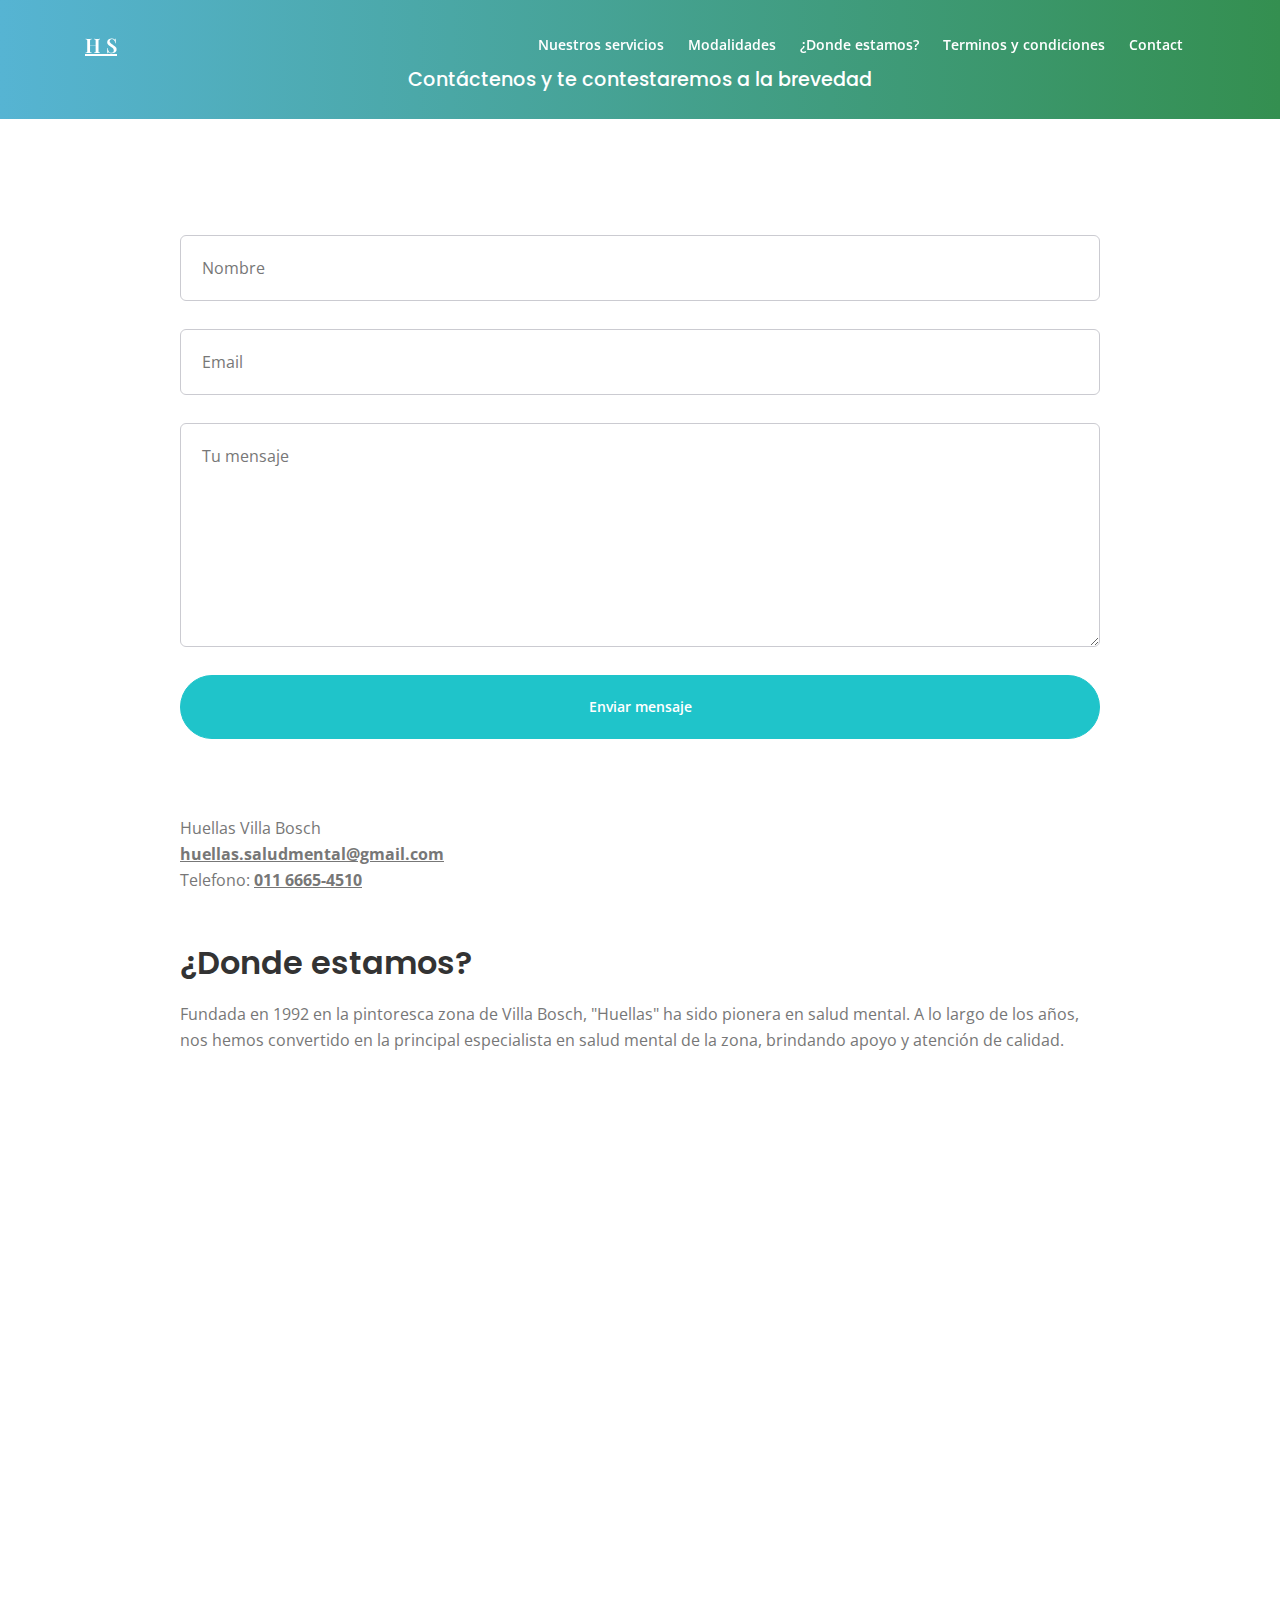
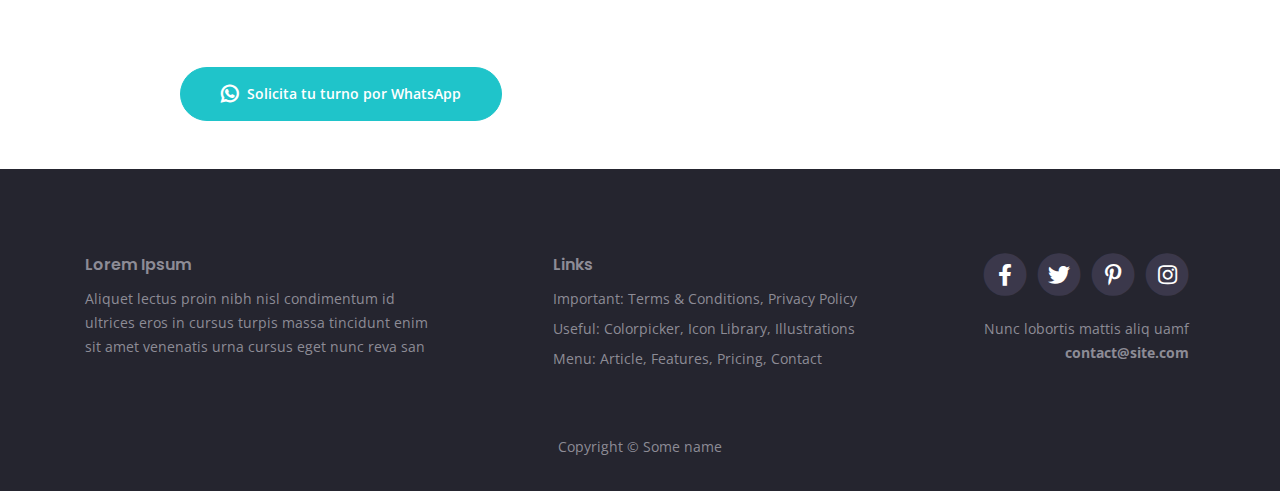
==== contact.html @ 6db8dfed "primer commit" ====
<!DOCTYPE html>
<html lang="en">
    <head>
        <meta charset="utf-8">
        <meta name="viewport" content="width=device-width, initial-scale=1, shrink-to-fit=no">
        
        <!-- SEO Meta Tags -->
        <meta name="description" content="Your description">
        <meta name="author" content="Your name">

        <!-- OG Meta Tags to improve the way the post looks when you share the page on Facebook, Twitter, LinkedIn -->
        <meta property="og:site_name" content="" /> <!-- website name -->
        <meta property="og:site" content="" /> <!-- website link -->
        <meta property="og:title" content=""/> <!-- title shown in the actual shared post -->
        <meta property="og:description" content="" /> <!-- description shown in the actual shared post -->
        <meta property="og:image" content="" /> <!-- image link, make sure it's jpg -->
        <meta property="og:url" content="" /> <!-- where do you want your post to link to -->
        <meta name="twitter:card" content="summary_large_image"> <!-- to have large image post format in Twitter -->

        <!-- Webpage Title -->
        <title>Contact Details</title>
        
        <!-- Styles -->
        <link href="https://fonts.googleapis.com/css2?family=Open+Sans:ital,wght@0,400;0,600;0,700;1,400&display=swap" rel="stylesheet">
        <link href="https://fonts.googleapis.com/css2?family=Poppins:wght@600&display=swap" rel="stylesheet">
        <link href="css/bootstrap.css" rel="stylesheet">
        <link href="css/fontawesome-all.css" rel="stylesheet">
        <link href="css/swiper.css" rel="stylesheet">
        <link href="css/magnific-popup.css" rel="stylesheet">
        <link href="css/styles.css" rel="stylesheet">
        
        <!-- Favicon  -->
        <link rel="icon" href="images/favicon.png">
    </head>
    <body data-spy="scroll" data-target=".fixed-top">
        
     <!-- Navigation -->
     <nav class="navbar navbar-expand-lg fixed-top navbar-dark">
        <div class="container">

            <!-- Text Logo - Use this if you don't have a graphic logo -->
            <!-- <a class="navbar-brand logo-text page-scroll" href="index.html">Name</a> -->

            <!-- Image Logo -->
            <a class="navbar-brand logo-image" href="index.html">
                H S
            </a>

            <button class="navbar-toggler p-0 border-0" type="button" data-toggle="offcanvas">
                <span class="navbar-toggler-icon"></span>
            </button>

            <div class="navbar-collapse offcanvas-collapse" id="navbarsExampleDefault">
                <ul class="navbar-nav ml-auto">
                    <li class="nav-item">
                        <a class="nav-link page-scroll" href="#servicios">Nuestros servicios<span
                                class="sr-only">(current)</span></a>
                    </li>
                    <li class="nav-item">
                        <a class="nav-link page-scroll" href="#modalidades">Modalidades </a>
                    </li>
                    <li class="nav-item">
                        <a class="nav-link page-scroll" href="#ubicación">¿Donde estamos? </a>
                    </li>
                    <li class="nav-item">
                        <a class="nav-link page-scroll" href="pricing.html">Terminos y condiciones</a>
                    </li>
            

                    <li class="nav-item">
                        <a class="nav-link page-scroll" href="contact.html">Contact</a>
                    </li>
                </ul>
            </div> <!-- end of navbar-collapse -->
        </div> <!-- end of container -->
    </nav> <!-- end of navbar -->
    <!-- end of navigation -->



    <!-- Header -->
    <header class="ex-header">
        <div class="container">
            <div class="row">
                <div class="col-xl-10 offset-xl-1 pt-5">
                    <h1 class="h1">Contáctenos y te contestaremos a la brevedad</h1>
                </div> <!-- end of col -->
            </div> <!-- end of row -->
        </div> <!-- end of container -->
    </header> <!-- end of ex-header -->
    <!-- end of header -->


        <!-- Form -->
        <div class="ex-form-1 pt-5 pb-5">
            <div class="container">
                <div class="row">
                    <div class="col-xl-10 offset-xl-1">
                        
                        <!-- Contact Form -->
                        <form class="mt-5" action="https://formspree.io/huellas.saludmental@gmail.com" method="POST">
                            <div class="form-group">
                                <input type="text" class="form-control-input" id="cname" name="name" required>
                                <label class="label-control" for="cname">Nombre</label>
                            </div>
                            <div class="form-group">
                                <input type="email" class="form-control-input" id="cemail" name="email" required>
                                <label class="label-control" for="cemail">Email</label>
                            </div>
                            <div class="form-group">
                                <textarea class="form-control-textarea" id="cmessage" name="message" required></textarea>
                                <label class="label-control" for="cmessage">Tu mensaje</label>
                            </div>
                            <div class="form-group">
                                <button type="submit" class="form-control-submit-button">Enviar mensaje</button>
                            </div>
                        </form>
                        
                        <!-- end of contact form -->

                    </div> <!-- end of col -->
                </div> <!-- end of row -->
            </div> <!-- end of container -->
        </div> <!-- end of ex-form-1 -->
        <!-- end of form -->


        <!-- Basic -->
        <div class="ex-basic-1 pb-5">
            <div class="container">
                <div class="row">
                    <div class="col-xl-10 offset-xl-1">
                        <p class="mb-5">Huellas Villa Bosch 
                            <br>
                             <a
                            href="mailto:huellas.saludmental@gmail.com" target="_blank"><strong>huellas.saludmental@gmail.com</strong></a>
                        <br>Telefono: <a
                        href="tel:+5491166654510" target="_blank"><strong>011 6665-4510</strong></a>
                        <h2 class="mb-3" id="Ubicación">¿Donde estamos?</h2>
                        <p class="mb-5">Fundada en 1992 en la pintoresca zona de Villa Bosch, "Huellas" ha sido pionera en salud mental. A lo largo de los años, nos hemos convertido en la principal especialista en salud mental de la zona, brindando apoyo y atención de calidad.</p>
                            
                        <div class="map-responsive">
                            <iframe src="https://www.google.com/maps/embed?pb=!1m14!1m8!1m3!1d26274.54693176998!2d-58.5923616!3d-34.5961102!3m2!1i1024!2i768!4f13.1!3m3!1m2!1s0x95bcb9c9b14cb7db%3A0x61fbd4588ed71051!2sFundaci%C3%B3n%20Huellas!5e0!3m2!1ses-419!2sar!4v1696544226416!5m2!1ses-419!2sar" width="600" height="450" style="border:0;" allowfullscreen="" loading="lazy" referrerpolicy="no-referrer-when-downgrade"></iframe>
                        </div>
                            
                        <a class="btn-solid-lg" href="https://wa.me/5491166654510" target="_blank"><i
                            class="fab fa-whatsapp"></i>Solicita tu turno por WhatsApp</a>
                    </div> <!-- end of col -->
                </div> <!-- end of row -->
            </div> <!-- end of container -->
        </div> <!-- end of ex-basic-1 -->
        <!-- end of basic -->


        <!-- Footer -->
        <div class="footer">
            <div class="container">
                <div class="row">
                    <div class="col-lg-12">
                        <div class="footer-col first">
                            <h6>Lorem Ipsum</h6>
                            <p class="p-small">Aliquet lectus proin nibh nisl condimentum id ultrices eros in cursus turpis massa tincidunt enim sit amet venenatis urna cursus eget nunc reva san</p>
                        </div> <!-- end of footer-col -->
                        <div class="footer-col second">
                            <h6>Links</h6>
                            <ul class="list-unstyled li-space-lg p-small">
                                <li>Important: <a href="terms.html">Terms & Conditions</a>, <a href="privacy.html">Privacy Policy</a></li>
                                <li>Useful: <a href="#">Colorpicker</a>, <a href="#">Icon Library</a>, <a href="#">Illustrations</a></li>
                                <li>Menu: <a href="article.html">Article</a>, <a href="features.html">Features</a>, <a href="pricing.html">Pricing</a>, <a href="contact.html">Contact</a></li>
                            </ul>
                        </div> <!-- end of footer-col -->
                        <div class="footer-col third">
                            <span class="fa-stack">
                                <a href="#your-link">
                                    <i class="fas fa-circle fa-stack-2x"></i>
                                    <i class="fab fa-facebook-f fa-stack-1x"></i>
                                </a>
                            </span>
                            <span class="fa-stack">
                                <a href="#your-link">
                                    <i class="fas fa-circle fa-stack-2x"></i>
                                    <i class="fab fa-twitter fa-stack-1x"></i>
                                </a>
                            </span>
                            <span class="fa-stack">
                                <a href="#your-link">
                                    <i class="fas fa-circle fa-stack-2x"></i>
                                    <i class="fab fa-pinterest-p fa-stack-1x"></i>
                                </a>
                            </span>
                            <span class="fa-stack">
                                <a href="#your-link">
                                    <i class="fas fa-circle fa-stack-2x"></i>
                                    <i class="fab fa-instagram fa-stack-1x"></i>
                                </a>
                            </span>
                            <p class="p-small">Nunc lobortis mattis aliq uamf <a href="mailto:contact@site.com"><strong>contact@site.com</strong></a></p>
                        </div> <!-- end of footer-col -->
                    </div> <!-- end of col -->
                </div> <!-- end of row -->
            </div> <!-- end of container -->
        </div> <!-- end of footer -->  
        <!-- end of footer -->


        <!-- Copyright -->
        <div class="copyright">
            <div class="container">
                <div class="row">
                    <div class="col-lg-12">
                        <p class="p-small">Copyright © Some name</p>
                    </div> <!-- end of col -->
                </div> <!-- enf of row -->
            </div> <!-- end of container -->
        </div> <!-- end of copyright --> 
        <!-- end of copyright -->
        
            
        <!-- Scripts -->
        <script src="js/jquery.min.js"></script> <!-- jQuery for Bootstrap's JavaScript plugins -->
        <script src="js/bootstrap.min.js"></script> <!-- Bootstrap framework -->
        <script src="js/jquery.easing.min.js"></script> <!-- jQuery Easing for smooth scrolling between anchors -->
        <script src="js/swiper.min.js"></script> <!-- Swiper for image and text sliders -->
        <script src="js/jquery.magnific-popup.js"></script> <!-- Magnific Popup for lightboxes -->
        <script src="js/morphext.min.js"></script> <!-- Morphtext rotating text in the header -->
        <script src="js/scripts.js"></script> <!-- Custom scripts -->
    </body>
</html>
---- css/styles.css ----
@import url('https://fonts.googleapis.com/css2?family=Playfair+Display&display=swap');

/*****************************************
Table Of Contents:

- General Styles
- Navigation
- Header
- Small Features
- Description
- Details 1
- Details 1 Lightbox
- Details 2
- Features
- Video
- Questions
- Testimonials
- Download
- Customers
- Footer
- Copyright
- Back To Top Button
- Extra Pages
- Media Queries
******************************************/

/*****************************************
Colors:
- Backgrounds - light gray #f7fafd
- Navbar, footer - black #25252f
- Buttons - turquoise #1fc4ca
- Icons - green 
- Headings text, buttons - black #333333
- Body text - light gray #777777
******************************************/


/**************************/
/*     General Styles     */
/**************************/
body,
html {
    width: 100%;
	height: 100%;
}
.servicios{
	display: flex;
	justify-content: center;
	margin-top: 30px;
}
body, p {
	color: #777777; 
	font: 400 1rem/1.625rem "Open Sans", sans-serif;
}

h1 {
	color: #333333;
	font: 600 2.5rem/3.25rem "Poppins", sans-serif;

}
.h1{
	display: flex;
	justify-content: center;
	font-size:larger;
}

h2 {
	color: #333333;
	font: 600 2rem/2.75rem "Poppins", sans-serif;
}

h3 {
	color: #333333;
	font: 600 1.75rem/2.375rem "Poppins", sans-serif;
}

h4 {
	color: #333333;
	font: 600 1.5rem/2.125rem "Poppins", sans-serif;
}

h5 {
	color: #333333;
	font: 600 1.25rem/1.75rem "Poppins", sans-serif;
}

h6 {
	color: #333333;
	font: 600 1rem/1.5rem "Poppins", sans-serif;
}

.p-large {
	font-size: 1.125rem;
	line-height: 1.75rem;
}

.p-small {
	font-size: 0.875rem;
	line-height: 1.5rem;
}

.testimonial-text {
	font-style: italic;
}

.testimonial-author {
	font: 600 1rem/1.5rem "Poppins", sans-serif;
}

.li-space-lg li {
	margin-bottom: 0.5rem;
}

a {
	color: #777777;
	text-decoration: underline;
}

a:hover {
	color: #777777;
	text-decoration: underline;
}

.no-line {
	text-decoration: none;
}

.no-line:hover {
	text-decoration: none;
}

.btn-solid-reg {
	display: inline-block;
	padding: 1.375rem 2.25rem 1.375rem 2.25rem;
	border: 1px solid #1fc4ca;
	border-radius: 2rem;
	background-color: #1fc4ca;
	color: #ffffff;
	font-weight: 600;
	font-size: 0.875rem;
	line-height: 0;
	text-decoration: none;
	transition: all 0.2s;
}

.btn-solid-reg:hover {
	border: 1px solid #1fc4ca;
	background-color: transparent;
	color: #1fc4ca;
	text-decoration: none;
}

.btn-solid-lg {
	display: inline-block;
	padding: 1.625rem 2.5rem 1.625rem 2.5rem;
	border: 1px solid #1fc4ca;
	border-radius: 2rem;
	background-color: #1fc4ca;
	color: #ffffff;
	font-weight: 600;
	font-size: 0.875rem;
	line-height: 0;
	text-decoration: none;
	transition: all 0.2s;
}

.btn-solid-lg:hover {
	border: 1px solid #1fc4ca;
	background-color: transparent;
	color: #1fc4ca;
	text-decoration: none;
}

.btn-solid-lg .fab {
	margin-right: 0.5rem;
	font-size: 1.25rem;
	line-height: 0;
	vertical-align: top;
}

.btn-solid-lg .fab.fa-google-play {
	font-size: 1rem;
}

.btn-outline-reg {
	display: inline-block;
	padding: 1.375rem 2.25rem 1.375rem 2.25rem;
	border: 1px solid #333333;
	border-radius: 2rem;
	background-color: transparent;
	color: #333333;
	font-weight: 600;
	font-size: 0.875rem;
	line-height: 0;
	text-decoration: none;
	transition: all 0.2s;
}

.btn-outline-reg:hover {
	border: 1px solid #333333;
	background-color: #333333;
	color: #ffffff;
	text-decoration: none;
}

.btn-outline-lg {
	display: inline-block;
	padding: 1.625rem 2.5rem 1.625rem 2.5rem;
	border: 1px solid #333333;
	border-radius: 2rem;
	background-color: transparent;
	color: #333333;
	font-weight: 600;
	font-size: 0.875rem;
	line-height: 0;
	text-decoration: none;
	transition: all 0.2s;
}

.btn-outline-lg:hover {
	border: 1px solid #333333;
	background-color: #333333;
	color: #ffffff;
	text-decoration: none;
}

.btn-outline-sm {
	display: inline-block;
	padding: 1rem 1.5rem 1rem 1.5rem;
	border: 1px solid #333333;
	border-radius: 2rem;
	background-color: transparent;
	color: #333333;
	font-weight: 600;
	font-size: 0.875rem;
	line-height: 0;
	text-decoration: none;
	transition: all 0.2s;
}

.btn-outline-sm:hover {
	border: 1px solid #333333;
	background-color: #333333;
	color: #ffffff;
	text-decoration: none;
}

.form-group {
	position: relative;
	margin-bottom: 1.25rem;
}

.label-control {
	position: absolute;
	top: 0.87rem;
	left: 1.375rem;
	color: #777777;
	opacity: 1;
	font-size: 0.875rem;
	line-height: 1.375rem;
	cursor: text;
	transition: all 0.2s ease;
}

.form-control-input:focus + .label-control,
.form-control-input.notEmpty + .label-control,
.form-control-textarea:focus + .label-control,
.form-control-textarea.notEmpty + .label-control {
	top: 0.125rem;
	opacity: 1;
	font-size: 0.75rem;
	font-weight: 700;
}

.form-control-input,
.form-control-select {
	display: block; /* needed for proper display of the label in Firefox, IE, Edge */
	width: 100%;
	padding-top: 1.125rem;
	padding-bottom: 0.125rem;
	padding-left: 1.3125rem;
	border: 1px solid #cbcbd1;
	border-radius: 2rem;
	background-color: #ffffff;
	color: #777777;
	font-size: 0.875rem;
	line-height: 1.875rem;
	transition: all 0.2s;
	-webkit-appearance: none; /* removes inner shadow on form inputs on ios safari */
}

.form-control-select {
	padding-top: 0.5rem;
	padding-bottom: 0.5rem;
	height: 3rem;
}

select {
    /* you should keep these first rules in place to maintain cross-browser behavior */
    -webkit-appearance: none;
	-moz-appearance: none;
	-ms-appearance: none;
    -o-appearance: none;
    appearance: none;
    background-image: url('../images/down-arrow.png');
    background-position: 96% 50%;
    background-repeat: no-repeat;
    outline: none;
}

.form-control-textarea {
	display: block; /* used to eliminate a bottom gap difference between Chrome and IE/FF */
	width: 100%;
	height: 14rem; /* used instead of html rows to normalize height between Chrome and IE/FF */
	padding-top: 1.5rem;
	padding-left: 1.3125rem;
	border: 1px solid #cbcbd1;
	border-radius: 0.375rem;
	background-color: #ffffff;
	color: #777777;
	font-size: 0.875rem;
	line-height: 1.5rem;
	transition: all 0.2s;
}

.form-control-input:focus,
.form-control-select:focus,
.form-control-textarea:focus {
	border: 1px solid #a1a1a1;
	outline: none; /* Removes blue border on focus */
}

.form-control-input:hover,
.form-control-select:hover,
.form-control-textarea:hover {
	border: 1px solid #a1a1a1;
}

input[type='checkbox'] {
	vertical-align: -10%;
	margin-right: 0.5rem;
}

.form-control-submit-button {
	display: inline-block;
	width: 100%;
	height: 3.125rem;
	border: 1px solid #1fc4ca;
	border-radius: 2rem;
	background-color: #1fc4ca;
	color: #ffffff;
	font-weight: 600;
	font-size: 0.875rem;
	line-height: 0;
	cursor: pointer;
	transition: all 0.2s;
}

.form-control-submit-button:hover {
	border: 1px solid #1fc4ca;
	background-color: transparent;
	color: #1fc4ca;
}

/* Fade-move Animation For Details Lightbox - Magnific Popup */
/* at start */
.my-mfp-slide-bottom .zoom-anim-dialog {
	opacity: 0;
	transition: all 0.2s ease-out;
	-webkit-transform: translateY(-1.25rem) perspective(37.5rem) rotateX(10deg);
	-ms-transform: translateY(-1.25rem) perspective(37.5rem) rotateX(10deg);
	transform: translateY(-1.25rem) perspective(37.5rem) rotateX(10deg);
}

/* animate in */
.my-mfp-slide-bottom.mfp-ready .zoom-anim-dialog {
	opacity: 1;
	-webkit-transform: translateY(0) perspective(37.5rem) rotateX(0); 
	-ms-transform: translateY(0) perspective(37.5rem) rotateX(0); 
	transform: translateY(0) perspective(37.5rem) rotateX(0); 
}

/* animate out */
.my-mfp-slide-bottom.mfp-removing .zoom-anim-dialog {
	opacity: 0;
	-webkit-transform: translateY(-0.625rem) perspective(37.5rem) rotateX(10deg); 
	-ms-transform: translateY(-0.625rem) perspective(37.5rem) rotateX(10deg); 
	transform: translateY(-0.625rem) perspective(37.5rem) rotateX(10deg); 
}

/* dark overlay, start state */
.my-mfp-slide-bottom.mfp-bg {
	opacity: 0;
	transition: opacity 0.2s ease-out;
}

/* animate in */
.my-mfp-slide-bottom.mfp-ready.mfp-bg {
	opacity: 0.8;
}
/* animate out */
.my-mfp-slide-bottom.mfp-removing.mfp-bg {
	opacity: 0;
}
/* end of fade-move animation for details lightbox - magnific popup */

/* Fade Animation For Image Lightbox And Morphtext - Magnific Popup */
@-webkit-keyframes fadeIn {
	from {
		opacity: 0;
	}
	to {
		opacity: 1;
	}
}

@keyframes fadeIn {
	from {
		opacity: 0;
	}
	to {
		opacity: 1;
	}
}

.fadeIn {
	-webkit-animation: fadeIn 0.6s;
	animation: fadeIn 0.6s;
}

@-webkit-keyframes fadeOut {
	from {
		opacity: 1;
	}
	to {
		opacity: 0;
	}
}

@keyframes fadeOut {
	from {
		opacity: 1;
	}
	to {
		opacity: 0;
	}
}

.fadeOut {
	-webkit-animation: fadeOut 0.8s;
	animation: fadeOut 0.8s;
}
/* end of fade animation for image lightbox and morphtext - magnific popup */


/**********************/
/*     Navigation     */
/**********************/
.navbar {
	background-color: #25252f;
	font-weight: 600;
	font-size: 0.875rem;
	line-height: 0.875rem;
	box-shadow: 0 0.0625rem 0.375rem 0 rgba(0, 0, 0, 0.025);
}

.navbar .logo-image {
	font-family: 'Playfair Display', serif;
}

.navbar .logo-text {
	color: #ffffff;
	font-weight: 700;
	font-size: 2rem;
	line-height: 1rem;
	text-decoration: none;
}

.offcanvas-collapse {
	position: fixed;
	top: 3.25rem; /* adjusts the height between the top of the page and the offcanvas menu */
	bottom: 0;
	left: 100%;
	width: 100%;
	padding-right: 1rem;
	padding-left: 1rem;
	overflow-y: auto;
	visibility: hidden;
	background-color: #25252f;
	transition: visibility .3s ease-in-out, -webkit-transform .3s ease-in-out;
	transition: transform .3s ease-in-out, visibility .3s ease-in-out;
	transition: transform .3s ease-in-out, visibility .3s ease-in-out, -webkit-transform .3s ease-in-out;
}

.offcanvas-collapse.open {
	visibility: visible;
	-webkit-transform: translateX(-100%);
	transform: translateX(-100%);
}

.navbar .navbar-nav {
	margin-top: 0.75rem;
	margin-bottom: 0.5rem;
}

.navbar.navbar-dark .nav-item .nav-link {
	padding-top: 0.625rem;
	padding-bottom: 0.625rem;
	color: #ffffff;
	text-decoration: none;
	transition: all 0.2s ease;
}

.navbar .nav-item.dropdown.show .nav-link,
.navbar .nav-item .nav-link:hover,
.navbar .nav-item .nav-link.active {
	color: #6cfaff;
}

/* Dropdown Menu */
.navbar .dropdown .dropdown-menu {
	animation: fadeDropdown 0.2s; /* required for the fade animation */
}

@keyframes fadeDropdown {
    0% {
        opacity: 0;
    }

    100% {
        opacity: 1;
	}
}

.navbar .dropdown-menu {
	margin-top: 0.5rem;
	margin-bottom: 0.5rem;
	border: none;
	background-color: #25252f;
}

.navbar .dropdown-item {
	padding-top: 0.5rem;
	padding-bottom: 0.5rem;
	color: #ffffff;
	font-weight: 600;
	font-size: 0.875rem;
	line-height: 0.875rem;
	text-decoration: none;
}

.navbar .dropdown-item:hover {
	background-color: #25252f;
	color: #6cfaff;
}

.navbar .dropdown-divider {
	width: 100%;
	height: 1px;
	margin: 0.5rem auto 0.5rem auto;
	border: none;
	background-color: #646060;
}
/* end of dropdown menu */

.navbar .nav-item .btn-outline-sm {
	margin-top: 0.125rem;
	margin-bottom: 1.375rem;
	border: 1px solid #ffffff;
	color: #ffffff;
}

.navbar .nav-item .btn-outline-sm:hover {
	border: 1px solid #1fc4ca;
	background-color: #1fc4ca;
	color: #ffffff;
}

.navbar .navbar-toggler {
	padding: 0;
	border: none;
	font-size: 1.25rem;
}

/* modalidadesSSSSSSS */
card1{
	width: 2%;
}

/* Estilo para el contenedor principal de los elementos de llamada a la acción */
.elementor-cta {
    background-color: #f0f0f0; /* Cambia el color de fondo a tu preferencia */
    padding: 20px; /* Espaciado interno */
    text-align: center; /* Alineación de contenido al centro */
    border-radius: 15px; /* Bordes redondeados */
}

/* Estilo para el icono */
.elementor-cta .elementor-icon {
    font-size: 24px; /* Tamaño del icono */
    margin-bottom: 10px; /* Espaciado inferior del icono */
}

/* Estilo para el título */
.elementor-cta .elementor-cta__title {
    font-size: 20px; /* Tamaño del título */
    font-weight: bold; /* Fuente en negrita */
}

/* Estilo para la descripción */
.elementor-cta .elementor-cta__description {
    font-size: 14px; /* Tamaño de la descripción */
    margin-bottom: 10px; /* Espaciado inferior de la descripción */
}

/* Estilo para el botón */
.elementor-cta .elementor-cta__button {
    background-color: #007bff; /* Color de fondo del botón */
    color: #fff; /* Color del texto del botón */
    padding: 10px 20px; /* Espaciado interno del botón */
    border-radius: 5px; /* Bordes redondeados del botón */
    text-decoration: none; /* Sin subrayado en el botón */
    display: inline-block;
    transition: background-color 0.3s ease-in-out; /* Efecto de transición suave */
}

/* Estilo para el botón al pasar el cursor sobre él */
.elementor-cta .elementor-cta__button:hover {
    background-color: #0056b3; /* Cambia el color de fondo al pasar el cursor */
}



/*****************/
/*    Header     */
/*****************/
.header {
	padding-top: 7rem;
	padding-bottom: 3.5rem;
	background: #348F50;  /* fallback for old browsers */
	background: -webkit-linear-gradient(to right, #56B4D3, #348F50);  /* Chrome 10-25, Safari 5.1-6 */
	background: linear-gradient(to right, #56B4D3, #348F50); /* W3C, IE 10+/ Edge, Firefox 16+, Chrome 26+, Opera 12+, Safari 7+ */
		
}

.header .text-container {
	margin-bottom: 2.5rem;
	text-align: center;
}

.header h1 {
	margin-bottom: 1rem;
	color: #ffffff;
	font-family: ;
}

.header #js-rotating {
	color: #6cfaff;
}

.header .p-large {
	margin-bottom: 2.25rem;
	color: #ffffff;
}

.header .btn-solid-lg {
	margin-right: 0.375rem;
	margin-bottom: 1.125rem;
	margin-left: 0.375rem;
	border: 1px solid #ffffff;
	background: #ffffff;
	color: #139ea3;
}

.header .btn-solid-lg:hover {
	border: 1px solid #ffffff;
	background: transparent;
	color: #ffffff;
}

.header .image-container {
	text-align: center;
}


/**************************/
/*     Small Features     */
/**************************/
.cards-1 {
	padding-top: 8rem;
	padding-bottom: 2.75rem;
	text-align: center;
}

.cards-1 .h2-heading {
	margin-bottom: 3.75rem;
}

.cards-1 .card {
	margin-bottom: 4rem;
	border: 0;
	background-color: transparent;
}

.cards-1 .card-image {
	width: 5.5rem;
	height: 5.5rem;
	margin-right: auto;
	margin-bottom: 1.5rem;
	margin-left: auto;
	border-radius: 50%;
	background: linear-gradient(to bottom right, rgba(32, 185, 94, 1), rgba(31, 196, 202, 1));
}

.cards-1 .card-image .fas {
	color: #ffffff;
	font-size: 2rem;
	line-height: 5.5rem;
}

.cards-1 .card-body {
	padding: 0;
}

.cards-1 .card-title {
	margin-bottom: 0.5rem;
}


/**********************/
/*    Description     */
/**********************/
.basic-1 {
	
	padding-top: 1.5rem;
	background-color: #cb9392;
}

.basic-1 .text-container {
	margin-bottom: 7rem;
	margin-top: 4.45rem;
}

.basic-1 .text-container p {
	color: #ffffff;
	font-size: 1.5rem;
	line-height: 2.125rem;
}

.basic-1 .image-container {
	margin-right: -0.9375rem;
	margin-left: -0.9375rem;
}


/*********************/
/*     Details 1     */
/*********************/
.basic-2 {
	padding-top: 8.125rem;
	padding-bottom: 3.75rem;
}

.basic-2 .image-container {
	margin-bottom: 3.5rem;
}

.basic-2 h2 {
	margin-bottom: 1.75rem;
}

.basic-2 .list-unstyled {
	margin-bottom: 2rem;
}

.basic-2 .list-unstyled .fas {
	font-size: 0.375rem;
	line-height: 1.625rem;
}

.basic-2 .list-unstyled .media-body {
	margin-left: 0.5rem;
}


/******************************/
/*     Details 1 Lightbox     */
/******************************/
.lightbox-basic {
	position: relative;
	max-width: 71.875rem;
	margin: 2.5rem auto;
	padding: 3rem 1rem;
	background-color: #fff;
	text-align: left;
}

.lightbox-basic .image-container {
	margin-bottom: 3rem;
	text-align: center;
}

.lightbox-basic .image-container img {
	border-radius: 0.5rem;
}

.lightbox-basic h3 {
	margin-bottom: 0.5rem;
}

.lightbox-basic hr {
	width: 2.75rem;
	margin-top: 0.125rem;
	margin-bottom: 1rem;
	margin-left: 0;
	border-top: 0.125rem solid #e0e0e0;
}

.lightbox-basic h4 {
	margin-top: 1.75rem;
	margin-bottom: 0.625rem;
}

.lightbox-basic .list-unstyled {
	margin-bottom: 1.5rem;
}

.lightbox-basic .list-unstyled .fas {
	font-size: 0.875rem;
	line-height: 1.75rem;
}

.lightbox-basic .list-unstyled .media-body {
	margin-left: 0.625rem;
}

.lightbox-basic .list-unstyled {
	margin-bottom: 1.5rem;
}

/* Action Button */
.lightbox-basic .btn-solid-reg.mfp-close {
	position: relative;
	width: auto;
	height: auto;
	color: #ffffff;
	opacity: 1;
}

.lightbox-basic .btn-solid-reg.mfp-close:hover {
	color: #1fc4ca;
}
/* end of action Button */

/* Back Button */
.lightbox-basic .btn-outline-reg.mfp-close.as-button {
	position: relative;
	display: inline-block;
	width: auto;
	height: auto;
	margin-left: 0.375rem;
	padding: 1.375rem 2.25rem 1.375rem 2.25rem;
	border: 1px solid #333333;
	background-color: transparent;
	color: #333333;
	opacity: 1;
}

.lightbox-basic .btn-outline-reg.mfp-close.as-button:hover {
	background-color: #333333;
	color: #ffffff;
}
/* end of back button */

/* Close X Button */
.lightbox-basic button.mfp-close.x-button {
	position: absolute;
	top: -0.125rem;
	right: -0.125rem;
	width: 2.75rem;
	height: 2.75rem;
	color: #555;
}
/* end of close x button */


/*********************/
/*     Details 2     */
/*********************/
.basic-3 {
	padding-top: 3.75rem;
	padding-bottom: 8.125rem;
}

.basic-3 .text-container {
	margin-bottom: 3.5rem;
}

.basic-3 h2 {
	margin-bottom: 1.625rem;
}

.basic-3 p {
	margin-bottom: 1.5rem;
}

.basic-3 .list-unstyled {
	margin-bottom: 1.75rem;
}

.basic-3 .list-unstyled .fas {
	font-size: 0.375rem;
	line-height: 1.625rem;
}

.basic-3 .list-unstyled .media-body {
	margin-left: 0.5rem;
}

.basic-3 .btn-solid-reg {
	margin-right: 0.5rem;
}


/********************/
/*     Features     */
/********************/
.tabs {
	padding-top: 7.5rem;
	padding-bottom: 8.125rem;
	background-color: #d4ce91;
}

.tabs h2 {
	text-align: center;
	margin-bottom: 3.125rem;
}

.tabs .nav-tabs {
	margin-right: auto;
	margin-bottom: 1.5rem;
	margin-left: auto;
	justify-content: center;
	border-bottom: none;
}

.tabs .nav-link {
	margin-bottom: 1rem;
	padding: 0.5rem 1rem 0.25rem 1rem;
	border: none;
	border-bottom: 0.125rem solid transparent;
	border-radius: 0;
	font: 700 1rem/1.75rem "Montserrat", sans-serif;
	text-decoration: none;
	transition: all 0.2s ease;
}

.tabs .nav-link.active,
.tabs .nav-link:hover {
	border-bottom: 0.125rem solid #333333;
	background-color: transparent;
	color: #333333;
}

.tabs .nav-link .fas {
	margin-right: 0.375rem;
	font-size: 1rem;
}

.tabs .tab-content {
	width: 100%; /* for proper display in IE11 */
}

.tabs .image-container {
	margin-bottom: 3rem;
}

.tabs h3 {
	margin-bottom: 1.125rem;
}

.tabs p,
.tabs .list-unstyled {
	color: #333333;
}

.tabs .list-unstyled {
	margin-bottom: 1.75rem;
}

.tabs .list-unstyled .fas {
	font-size: 0.375rem;
	line-height: 1.625rem;
}

.tabs .list-unstyled .media-body {
	margin-left: 0.5rem;
}

.tabs .btn-solid-reg {
	border: 1px solid #333333;
	background-color: #333333;
}

.tabs .btn-solid-reg:hover {
	background-color: transparent;
	color: #333333;
}


/*****************/
/*     Video     */
/*****************/
.basic-4 {
	padding-top: 7.5rem;
	padding-bottom: 3.5rem;
}

.basic-4 h2 {
	text-align: center;
}

.basic-4 .p-heading {
	margin-bottom: 4rem;
	text-align: center;
}

.basic-4 .video-wrapper {
	position: relative;
}

/* Video Play Button */
.basic-4 .video-play-button {
	position: absolute;
	z-index: 10;
	top: 50%;
	left: 50%;
	display: block;
	box-sizing: content-box;
	width: 2rem;
	height: 2.75rem;
	padding: 1.125rem 1.25rem 1.125rem 1.75rem;
	border-radius: 50%;
	-webkit-transform: translateX(-50%) translateY(-50%);
	-ms-transform: translateX(-50%) translateY(-50%);
	transform: translateX(-50%) translateY(-50%);
}
  
.basic-4 .video-play-button:before {
	content: "";
	position: absolute;
	z-index: 0;
	top: 50%;
	left: 50%;
	display: block;
	width: 4.75rem;
	height: 4.75rem;
	border-radius: 50%;
	background: #1fc4ca;
	animation: pulse-border 1500ms ease-out infinite;
	-webkit-transform: translateX(-50%) translateY(-50%);
	-ms-transform: translateX(-50%) translateY(-50%);
	transform: translateX(-50%) translateY(-50%);
}
  
.basic-4 .video-play-button:after {
	content: "";
	position: absolute;
	z-index: 1;
	top: 50%;
	left: 50%;
	display: block;
	width: 4.375rem;
	height: 4.375rem;
	border-radius: 50%;
	background: #1fc4ca;
	transition: all 200ms;
	-webkit-transform: translateX(-50%) translateY(-50%);
	-ms-transform: translateX(-50%) translateY(-50%);
	transform: translateX(-50%) translateY(-50%);
}
  
.basic-4 .video-play-button span {
	position: relative;
	display: block;
	z-index: 3;
	top: 0.375rem;
	left: 0.25rem;
	width: 0;
	height: 0;
	border-left: 1.625rem solid #fff;
	border-top: 1rem solid transparent;
	border-bottom: 1rem solid transparent;
}
  
@keyframes pulse-border {
	0% {
		transform: translateX(-50%) translateY(-50%) translateZ(0) scale(1);
		opacity: 1;
	}
	100% {
		transform: translateX(-50%) translateY(-50%) translateZ(0) scale(1.5);
		opacity: 0;
	}
}
/* end of video play button */


/*********************/
/*     Questions     */
/*********************/
.basic-5 {
	padding-top: 3.5rem;
	padding-bottom: 7rem;
}

.basic-5 .h2-small-viewport {
	margin-bottom: 2rem;
}

.basic-5 .h2-large-viewport {
	display: none;
}


/************************/
/*     Testimonials     */
/************************/
.slider-1 {
	padding-top: 8.25rem;
	padding-bottom: 8.25rem;
	background-color: #20b3b8;
}

.slider-1 .slider-container {
	position: relative;
}

.slider-1 .swiper-container {
	position: static;
	width: 86%;
	text-align: center;
}

.slider-1 .swiper-button-prev:focus,
.slider-1 .swiper-button-next:focus {
	/* even if you can't see it chrome you can see it on mobile device */
	outline: none;
}

.slider-1 .swiper-button-prev {
	left: -0.875rem;
	background-image: url("data:image/svg+xml;charset=utf-8,%3Csvg%20xmlns%3D'http%3A%2F%2Fwww.w3.org%2F2000%2Fsvg'%20viewBox%3D'0%200%2028%2044'%3E%3Cpath%20d%3D'M0%2C22L22%2C0l2.1%2C2.1L4.2%2C22l19.9%2C19.9L22%2C44L0%2C22L0%2C22L0%2C22z'%20fill%3D'%23ffffff'%2F%3E%3C%2Fsvg%3E");
	background-size: 1.125rem 1.75rem;
}

.slider-1 .swiper-button-next {
	right: -0.875rem;
	background-image: url("data:image/svg+xml;charset=utf-8,%3Csvg%20xmlns%3D'http%3A%2F%2Fwww.w3.org%2F2000%2Fsvg'%20viewBox%3D'0%200%2028%2044'%3E%3Cpath%20d%3D'M27%2C22L27%2C22L5%2C44l-2.1-2.1L22.8%2C22L2.9%2C2.1L5%2C0L27%2C22L27%2C22z'%20fill%3D'%23ffffff'%2F%3E%3C%2Fsvg%3E");
	background-size: 1.125rem 1.75rem;
}

.slider-1 .card {
	position: relative;
	border: none;
	background-color: transparent;
}

.slider-1 .card-image {
	width: 5rem;
	height: 5rem;
	margin-right: auto;
	margin-bottom: 1.25rem;
	margin-left: auto;
	border-radius: 50%;
}

.slider-1 .card-body {
	padding: 0;
}

.slider-1 .testimonial-text {
	margin-bottom: 0.75rem;
	color: #ffffff;
}

.slider-1 .testimonial-author {
	margin-bottom: 0;
	color: #ffffff;
}


/********************/
/*     Download     */
/********************/
.counter {
	padding-top: 8.125rem;
	padding-bottom: 7rem;
	background: #f7fafd;
	text-align: center;
}

.counter .image-container {
	margin-bottom: 4rem;
}

.counter #counter .cell {
	display: inline-block;
	width: 6.375rem;
	margin-right: 1rem;
	margin-bottom: 2rem;
	margin-left: 1rem;
}

.counter #counter .counter-value {
	color: #333333;
	font-weight: 700;
	font-family: Poppins;
	font-size: 3rem;
	line-height: 3.5rem;	
	vertical-align: middle;
}

.counter #counter .counter-info {
	margin-bottom: 0;
	font-size: 0.875rem;
	line-height: 1.25rem;
	vertical-align: middle;
}

.counter p {
	margin-bottom: 2rem;
	font-size: 1.5rem;
	line-height: 2.125rem;
}

.counter .btn-solid-lg {
	margin-right: 0.375rem;
	margin-bottom: 1.125rem;
	margin-left: 0.375rem;
}


/*********************/
/*     Customers     */
/*********************/
.slider-2 {
	padding-bottom: 2rem;
	background-color: #f7fafd;
	text-align: center;
}


/******************/
/*     Footer     */
/******************/
.footer {
	padding-top: 5.25rem;
	padding-bottom: 1rem;
	background-color: #25252f;
}

.footer a {
	text-decoration: none;
}

.footer .footer-col {
	margin-bottom: 3rem;
}

.footer h6 {
	margin-bottom: 0.625rem;
	color: #8d8c96;
}

.footer p,
.footer a,
.footer ul {
	color: #8d8c96;
}

.footer .li-space-lg li {
	margin-bottom: 0.375rem;
}

.footer .footer-col.third .fa-stack {
	width: 2em;
	margin-bottom: 1.25rem;
	margin-right: 0.375rem;
	font-size: 1.375rem;
}

.footer .footer-col.third .fa-stack .fa-stack-1x {
    color: #ffffff;
	transition: all 0.2s ease;
}

.footer .footer-col.third .fa-stack .fa-stack-2x {
	color: #3b384b;
	transition: all 0.2s ease;
}

.footer .footer-col.third .fa-stack:hover .fa-stack-1x {
	color: #ffffff;
}

.footer .footer-col.third .fa-stack:hover .fa-stack-2x {
    color: #00c9db;
}


/*********************/
/*     Copyright     */
/*********************/
.copyright {
	padding-bottom: 1rem;
	text-align: center;
	background-color: #25252f;
}

.copyright p,
.copyright a {
	color: #8d8c96;
	text-decoration: none;
}


/******************************/
/*     Back To Top Button     */
/******************************/
a.back-to-top {
	position: fixed;
	z-index: 999;
	right: 0.75rem;
	bottom: 0.75rem;
	display: none;
	width: 2.625rem;
	height: 2.625rem;
	border-radius: 1.875rem;
	background: #585f63 url("../images/up-arrow.png") no-repeat center 47%;
	background-size: 1.125rem 1.125rem;
	text-indent: -9999px;
}

a:hover.back-to-top {
	background-color: #1fc4ca;
}


/***********************/
/*     Extra Pages     */
/***********************/
.ex-header {
	padding-top: 20px; 
    padding-bottom: 20px; 
    margin-bottom: 20px; 
	background: #348F50;  /* fallback for old browsers */
	background: -webkit-linear-gradient(to right, #56B4D3, #348F50);  /* Chrome 10-25, Safari 5.1-6 */
	background: linear-gradient(to right, #56B4D3, #348F50); /* W3C, IE 10+/ Edge, Firefox 16+, Chrome 26+, Opera 12+, Safari 7+ */
		
}
.h2{
	color:white;
}
.ex-header h1 {
	color: #ffffff;
}

.ex-basic-1 .list-unstyled .fas {
	font-size: 0.375rem;
	line-height: 1.625rem;
}

.ex-basic-1 .list-unstyled .media-body {
	margin-left: 0.5rem;
}

.ex-basic-1 .list-unstyled.list-icon-lg .media {
	margin-bottom: 2.5rem;
}

.ex-basic-1 .list-unstyled.list-icon-lg .list-icon {
	width: 3rem;
	height: 3rem;
	border-radius: 50%;
	background: linear-gradient(to bottom right, rgba(32, 185, 94, 1), rgba(31, 196, 202, 1));
	text-align: center;
}

.ex-basic-1 .list-unstyled.list-icon-lg .fas {
	color: #ffffff;
	font-size: 1rem;
	line-height: 3rem;
}

.ex-basic-1 .list-unstyled.list-icon-lg .media-body {
	margin-left: 1rem;
}

.ex-basic-1 .text-box {
	padding: 1.25rem 1.25rem 0.5rem 1.25rem;
	background-color: #f7fafd;
}

.ex-basic-1 .map-responsive {
	overflow: hidden;
	position: relative;
	height: 0;
	margin-bottom: 3rem;
	padding-bottom: 56.25%;
	border-radius: 0.25rem;
}

.ex-basic-1 .map-responsive iframe {
	left: 0;
	top: 0;
	height: 100%;
	width: 100%;
	position: absolute;
	border: none; 
}

.ex-cards-1 .card {
	border: none;
	background-color: transparent;
}

.ex-cards-1 .card .fa-stack {
	width: 2em;
	font-size: 1.125rem;
}

.ex-cards-1 .card .fa-stack-2x {
	color: #20b95e;
}

.ex-cards-1 .card .fa-stack-1x {
	color: #ffffff;
	font-weight: 700;
	line-height: 2.125rem;
}

.ex-cards-1 .card .list-unstyled .media-body {
	margin-left: 0.75rem;
}

.ex-cards-1 .card .list-unstyled .media-body h5 {
	margin-top: 0.125rem;
	margin-bottom: 0.375rem;
}

.ex-cards-2 {
	text-align: center;
}

.ex-cards-2 .card {
	max-width: 15.75rem;
	margin-right: auto;
	margin-bottom: 5rem;
	margin-left: auto;
	border: 1px solid #a3aaad;
	background-color: transparent;
}

.ex-cards-2 .card .card-body {
	padding-top: 2.5rem;
	padding-bottom: 3rem;
}

.ex-cards-2 .card .package {
	margin-bottom: 2.5rem;
	color: #333333;
	font-weight: 700;
	font-size: 1.375rem;
}

.ex-cards-2 .card .price {
	margin-bottom: 0.5rem;
}

.ex-cards-2 .card .currency {
	position: relative;
	margin-right: 0.25rem;
	color: #1fc4ca;
	font-weight: 600;
	font-size: 1.5rem;
	top: -1.125rem;
}

.ex-cards-2 .card .value {
	color: #1fc4ca;
	font-weight: 700;
	font-size: 3.25rem;
}

.ex-cards-2 .card .period {
	margin-top: -0.25rem;
	margin-bottom: 1.25rem;
}

.ex-cards-2 .card p {
	margin-bottom: 1.75rem;
}

.ex-cards-2 .button-wrapper {
	position: absolute;
	right: 0;
	bottom: -1.5rem;
	left: 0;
}

.ex-cards-2 .btn-solid-reg:hover {
	background-color: #ffffff;
}

.ex-cards-3 {
	text-align: center;
}

.ex-cards-3 .card {
	max-width: 20.375rem;
	margin-right: auto;
	margin-bottom: 5rem;
	margin-left: auto;
	border: none;
	background-color: transparent;
}

.ex-cards-3 .card .card-body {
	margin-bottom: 1.25rem;
	padding: 2.5rem 1.75rem 1.5rem 1.75rem;
	border: 1px solid #a3aaad;
}

.ex-cards-3 .card .package {
	margin-bottom: 2.125rem;
	color: #333333;
	font-weight: 700;
	font-size: 1.375rem;
}

.ex-cards-3 .card .price {
	margin-bottom: 0.5rem;
}

.ex-cards-3 .card .currency {
	position: relative;
	margin-right: 0.25rem;
	color: #1fc4ca;
	font-weight: 600;
	font-size: 1.5rem;
	top: -1.125rem;
}

.ex-cards-3 .card .value {
	color: #1fc4ca;
	font-weight: 700;
	font-size: 3.25rem;
}

.ex-cards-3 .card .period {
	margin-top: -0.25rem;
	margin-bottom: 1.75rem;
}

.ex-cards-3 .card .list-unstyled {
	text-align: left;
}

.ex-cards-3 .card .list-unstyled .fas {
	color: #ffffff;
	font-size: 1rem;
	line-height: 1.75rem;
}

.ex-cards-3 .card .list-unstyled .media-body {
	margin-left: 0.625rem;
}

.ex-cards-3 .card .btn-solid-reg {
	border-radius: 0;
	width: 100%;
	padding-top: 1.375rem;
	padding-bottom: 1.375rem;
}

.ex-cards-4 {
	text-align: center;
}

.ex-cards-4 .card {
	margin-right: 1.5rem;
	margin-bottom: 5rem;
	border: 1px solid #a3aaad;
	background-color: transparent;
}

.ex-cards-4 .card .price {
	position: absolute;
	top: -1.25rem;
	right: -1.25rem;
	width: 4.5rem;
	height: 4.5rem;
	border-radius: 50%;
	background-color: #1fc4ca;
	text-align: center;
}

.ex-cards-4 .card .value {
	color: #ffffff;
	font-weight: 700;
	font-size: 1.25rem;
	line-height: 4.5rem;
}

.ex-cards-4 .card .card-body {
	margin-bottom: 0.75rem;
	padding: 2.5rem 1.75rem 2.5rem 1.75rem;
}

.ex-cards-4 .card .package {
	margin-bottom: 1rem;
	color: #333333;
	font-weight: 700;
	font-size: 1.375rem;
}

.ex-cards-4 .card p {
	margin-bottom: 1.5rem;
	text-align: left;
}

.ex-cards-4 .card .list-unstyled {
	margin-bottom: 1.75rem;
	text-align: left;
}

.ex-cards-4 .card .list-unstyled .fas {
	font-size: 0.375rem;
	line-height: 1.625rem;
}

.ex-cards-4 .card .list-unstyled .media-body {
	margin-left: 0.5rem;
}

.ex-form-1 .form-group {
	margin-bottom: 1.75rem;
}

.ex-form-1 .label-control {
	top: 1.375rem;
	left: 1.375rem;
	font-size: 1rem;
}

.ex-form-1 .form-control-input:focus + .label-control,
.ex-form-1 .form-control-input.notEmpty + .label-control,
.ex-form-1 .form-control-textarea:focus + .label-control,
.ex-form-1 .form-control-textarea.notEmpty + .label-control {
	top: 0.375rem;
}

.ex-form-1 .form-control-input {
	padding-top: 1.5rem;
	padding-bottom: 0.625rem;
	border-radius: 0.375rem;
}

.ex-form-1 .form-control-submit-button {
	height: 4rem;
	border-radius: 2.5rem;
}


/*************************/
/*     Media Queries     */
/*************************/	
/* Min-width 768px */
@media (min-width: 768px) {

	/* Header */
	.header {
		padding-top: 8.5rem;
	}
	/* end of header */


	/* Extra Pages */
	.ex-basic-1 .list-unstyled.list-icon-lg .list-icon {
		width: 5rem;
		height: 5rem;
	}
	
	.ex-basic-1 .list-unstyled.list-icon-lg .fas {
		font-size: 2rem;
		line-height: 5rem;
	}

	.ex-basic-1 .list-unstyled.list-icon-lg .media-body {
		margin-left: 1.5rem;
	}

	.ex-basic-1 .text-box {
		padding: 1.75rem 2rem 0.875rem 2rem;
	}

	.ex-cards-2 .card {
		display: inline-block;
		margin-right: 0.625rem;
		margin-left: 0.625rem;
		vertical-align: top;
	}

	.ex-cards-3 .card {
		display: inline-block;
		margin-right: 1.25rem;
		margin-left: 1.25rem;
		vertical-align: top;
	}

	.ex-cards-3 .card .card-body {
		padding-right: 2rem;
		padding-left: 2rem;
	}

	.ex-cards-4 .card {
		display: inline-block;
		max-width: 20rem;
		margin-right: 1.25rem;
		margin-left: 1.25rem;
		vertical-align: top;
	}

	.ex-cards-4 .card .card-body {
		padding-right: 2rem;
		padding-left: 2rem;
	}
	/* end of extra pages */
}
/* end of min-width 768px */


/* Min-width 992px */
@media (min-width: 992px) {
	
	/* General Styles */
	.h1-large {
		font-size: 3.75rem;
		line-height: 4.5rem;
	}

	.h2-heading {
		width: 32rem;
		margin-right: auto;
		margin-left: auto;
	}

	.p-heading {
		width: 43rem;
		margin-right: auto;
		margin-left: auto;
	}
	/* end of general styles */


	/* Navigation */
	.navbar {
		padding-top: 1.75rem;
		background-color: transparent;
		box-shadow: none;
		transition: all 0.2s;
	}

	.navbar.top-nav-collapse {
		padding-top: 0.5rem;
		background-color: #25252f;
		box-shadow: 0 0.0625rem 0.375rem 0 rgba(0, 0, 0, 0.025);
	}

	.offcanvas-collapse {
		position: static;
		top: auto;
		bottom: auto;
		left: auto;
		width: auto;
		padding-right: 0;
		padding-left: 0;
		background-color: transparent;
		overflow-y: visible;
		visibility: visible;
	}

	.offcanvas-collapse.open {
		-webkit-transform: none;
		transform: none;
	}

	.navbar .navbar-nav {
		margin-top: 0;
		margin-bottom: 0;
	}
	
	.navbar .nav-item .nav-link {
		padding-right: 0.75rem;
		padding-left: 0.75rem;
	}
	
	.navbar .dropdown-menu {
		margin-top: 0.25rem;
		box-shadow: 0 0.0625rem 0.375rem 0 rgba(0, 0, 0, 0.025);
	}

	.navbar .dropdown-divider {
		width: 90%;
	}

	.navbar .nav-item .btn-outline-sm {
		margin-top: 0;
		margin-bottom: 0;
		margin-left: 0.75rem;
	}
	/* end of navigation */
	
	
	/* Header */
	.header .text-container {
		margin-top: 0.5rem;
		margin-bottom: 0;
		text-align: left;
	}

	.header .btn-solid-lg {
		margin-right: 0.625rem;
		margin-bottom: 0;
		margin-left: 0rem;
	}
	/* end of header */


	/* Small Features */
	.cards-1 .card {
		display: inline-block;
		width: 14rem;
		vertical-align: top;
	}
	
	.cards-1 .card:nth-of-type(4n+2) {
		margin-right: 0.125rem;
		margin-left: 0.25rem;
	}

	.cards-1 .card:nth-of-type(4n+3) {
		margin-right: 0.25rem;
		margin-left: 0.125rem;
	}
	/* end of small features */


	/* Description */
	.basic-1 {
		padding-top: 0;
	}

	.basic-1 .text-container {
		margin-top: 6.25rem;
		margin-bottom: 0;
	}

	.basic-1 .image-container {
		margin-right: auto;
		margin-left: auto;
	}
	/* end of description */


	/* Details 1 */
	.basic-2 {
		padding-bottom: 4.5rem;
	}

	.basic-2 .image-container {
		margin-bottom: 0;
	}

	.basic-2 .text-container {
		margin-top: 3rem;
	}

	.basic-2 h2 {
		width: 24.375rem;
	}
	/* end of details 1 */


	/* Details 1 Lightbox */
	.lightbox-basic {
		padding: 3rem 3rem;
	}

	.lightbox-basic .image-container {
		margin-bottom: 0;
		text-align: left;
	}
	/* end of details 1 lightbox */


	/* Details 2 */
	.basic-3 .text-container {
		margin-top: 3rem;
		margin-bottom: 0;
	}

	.basic-3 h2 {
		width: 24.375rem;
	}
	/* end of details 2 */


	/* Features */
	.tabs .image-container {
		margin-bottom: 0;
	}
	/* end of features */


	/* Questions */
	.basic-5 {
		padding-top: 4.25rem;
	}

	.basic-5 .h2-small-viewport {
		display: none;
	}

	.basic-5 .h2-large-viewport {
		display: block;
		font-size: 3rem;
		line-height: 3.875rem;
		margin-top: -0.75rem;
		margin-bottom: 2rem;
	}
	/* end of questions */


	/* Testimonials */
	.slider-1 .swiper-container {
		width: 92%;
	}

	.slider-1 .swiper-button-prev {
		left: -1rem;
		width: 1.375rem;
		background-size: 1.375rem 2.125rem;
	}
	
	.slider-1 .swiper-button-next {
		right: -1rem;
		width: 1.375rem;
		background-size: 1.375rem 2.125rem;
	}
	/* end of testimonials */


	/* Download */
	.counter {
		text-align: left;
	}

	.counter .image-container {
		margin-bottom: 0;
		margin-left: 5rem;
	}

	.counter .text-container {
		margin-top: 9.25rem;
	}

	.counter #counter {
		margin-bottom: 0.75rem;
	}

	.counter #counter .cell {
		width: 8rem;
		margin-right: 2rem;
		margin-bottom: 1.5rem;
		margin-left: 0;
	}

	.counter #counter .counter-value {
		margin-bottom: 0.375rem;
		font-size: 4rem;
	}

	.counter .btn-solid-lg {
		margin-right: 0.625rem;
		margin-bottom: 0;
		margin-left: 0rem;
	}
	/* end of download */
	

	/* Footer */
	.footer .footer-col {
		margin-bottom: 2rem;
	}

	.footer .footer-col.first {
		display: inline-block;
		width: 20rem;
		margin-right: 1.75rem;
		vertical-align: top;
	}
	
	.footer .footer-col.second {
		display: inline-block;
		width: 20rem;
		margin-right: 1.75rem;
		vertical-align: top;
	}
	
	.footer .footer-col.third {
		display: inline-block;
		width: 14rem;
		text-align: right;
		vertical-align: top;
	}

	.footer .footer-col.third .fa-stack {
		margin-right: 0rem;
		margin-left: 0.375rem;
	}
	/* end of footer */


	/* Extra Pages */
	.ex-cards-1 .card {
		display: inline-block;
		width: 18.5rem;
		vertical-align: top;
	}

	.ex-cards-1 .card:nth-of-type(3n+2) {
		margin-right: 1rem;
		margin-left: 1rem;
	}
	/* end of extra pages */
}
/* end of min-width 992px */


/* Min-width 1200px */
@media (min-width: 1200px) {

	/* Header */
	.header {
		padding-top: 10.25rem;
		padding-bottom: 4.75rem;
	}

	.header .text-container {
		margin-top: 7rem;
	}
	/* end of header */


	/* Small Features */
	.cards-1 .card {
		width: 15.625rem;
	}
	
	.cards-1 .card:nth-of-type(4n+2) {
		margin-right: 1rem;
		margin-left: 2rem;
	}

	.cards-1 .card:nth-of-type(4n+3) {
		margin-right: 2rem;
		margin-left: 1rem;
	}
	/* end of small features */


	/* Description */
	.basic-1 .text-container {
		margin-top: 7.875rem;
		margin-right: 4rem;
		margin-bottom: 0;
	}

	.basic-1 .image-container {
		margin-left: 1.375rem;
		width: 32.25rem;
		height: 22.5rem;
	}
	/* end of description */
	

	/* Details 1 */
	.basic-2 .text-container {
		margin-top: 5.625rem;
		margin-left: 2.5rem;
	}
	/* end of details 1 */


	/* Details 1 Lightbox */
	.lightbox-basic .image-container {
		margin-right: 1.5rem;
	}
	/* end of details 1 lightbox */


	/* Details 2 */
	.basic-3 .text-container {
		margin-top: 5.625rem;
		margin-right: 2.5rem;
	}

	.basic-3 .image-container {
		margin-left: 2.5rem;
	}
	/* end of details 2 */


	/* Features */
	.tabs .nav-tabs {
		margin-bottom: 1.75rem;
	}

	.tabs .text-container {
		margin-top: 0.5rem;
		margin-left: 2rem;
	}
	/* end of features */
	

	/* Questions */
	.basic-5 .first {
		margin-right: 0.5rem;
	}
	
	.basic-5 .second {
		margin-right: 0.25rem;
		margin-left: 0.25rem;
	}
	
	.basic-5 .third {
		margin-left: 0.5rem;
	}
	/* end of questions */


	/* Testimonials */
	.slider-1 .swiper-button-prev {
		left: -1.5rem;
	}
	
	.slider-1 .swiper-button-next {
		right: -1.5rem;
	}
	/* end of testimonials */


	/* Download */
	.counter .text-container {
		width: 31.25rem;
	}
	/* end of download */


	/* Footer */
	.footer .footer-col.first {
		width: 22rem;
		margin-right: 7rem;
	}
	
	.footer .footer-col.second {
		width: 20rem;
		margin-right: 5.5rem;
	}
	
	.footer .footer-col.third {
		width: 14rem;
		text-align: right;
	}
	/* end of footer */


	/* Extra Pages */
	.ex-cards-1 .card {
		width: 21rem;
	}

	.ex-cards-1 .card:nth-of-type(3n+2) {
		margin-right: 2.875rem;
		margin-left: 2.875rem;
	}
	/* end of extra pages */
}
/* end of min-width 1200px */
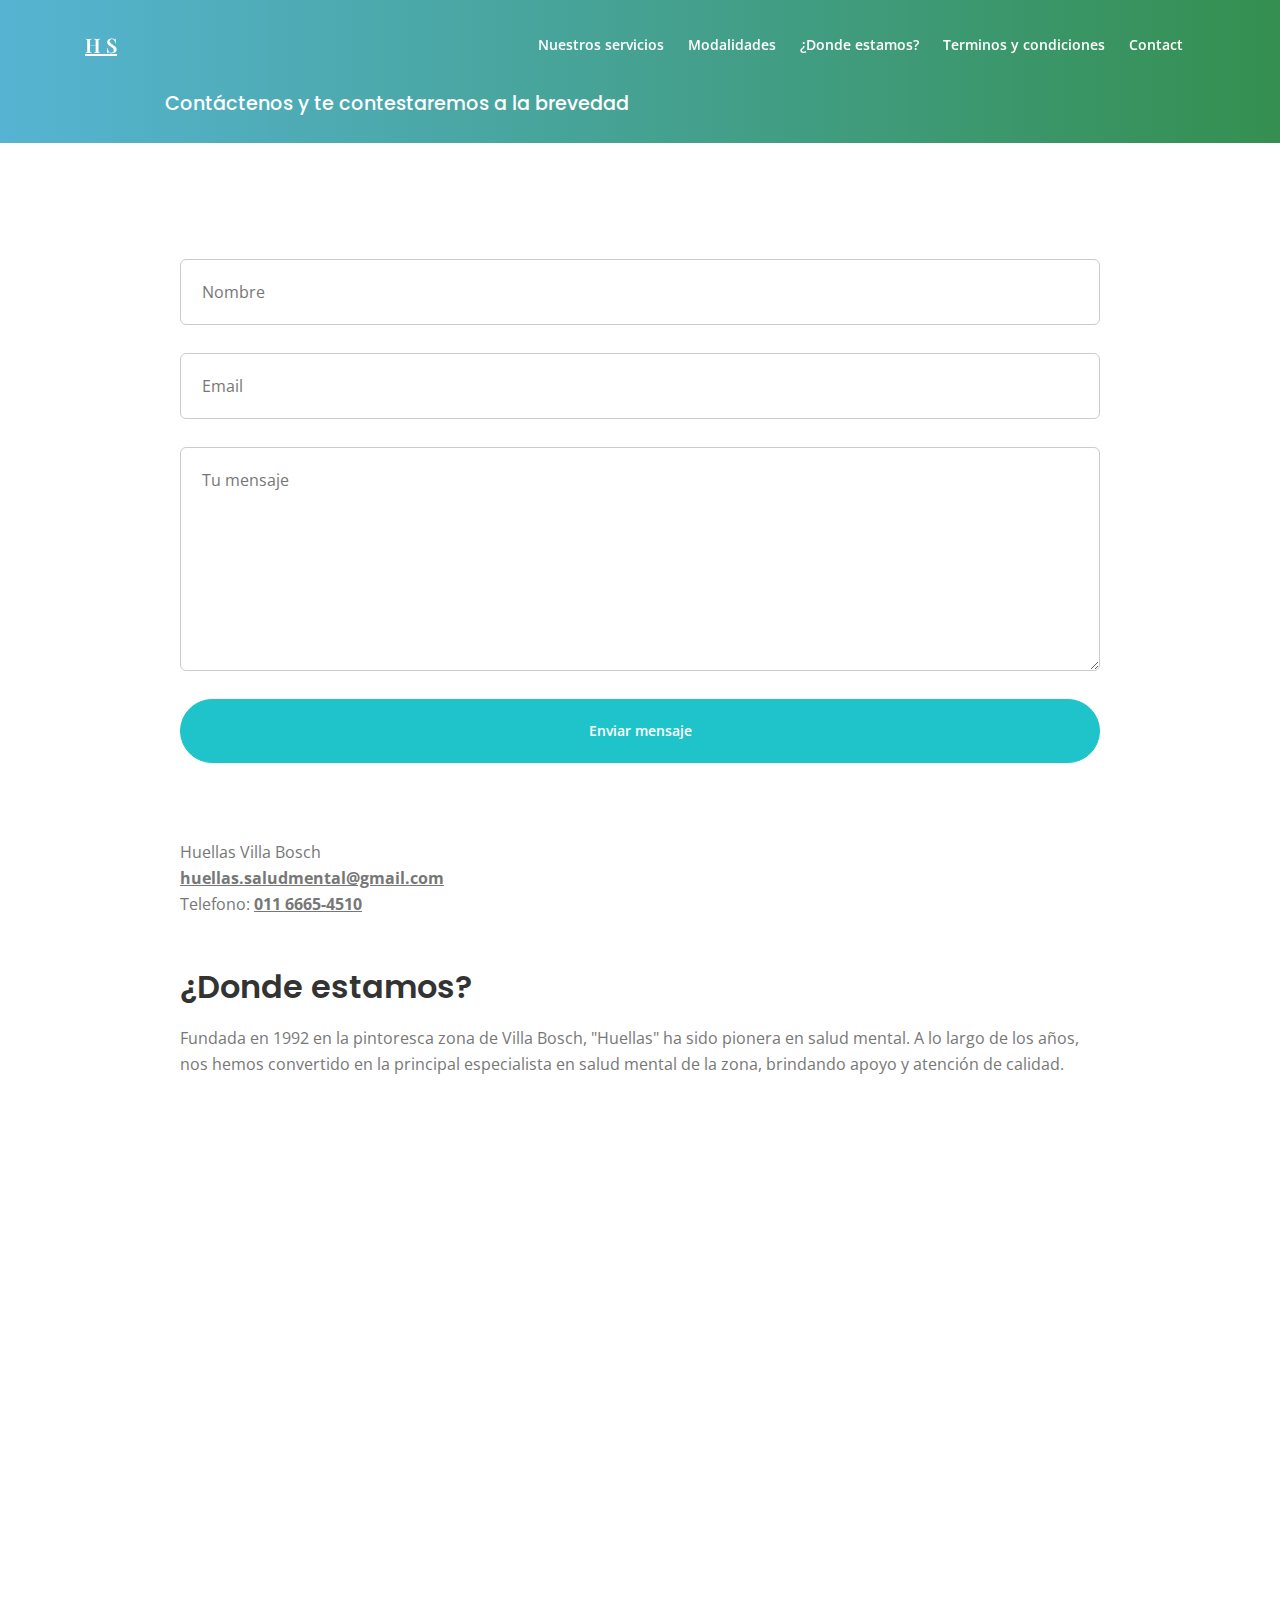
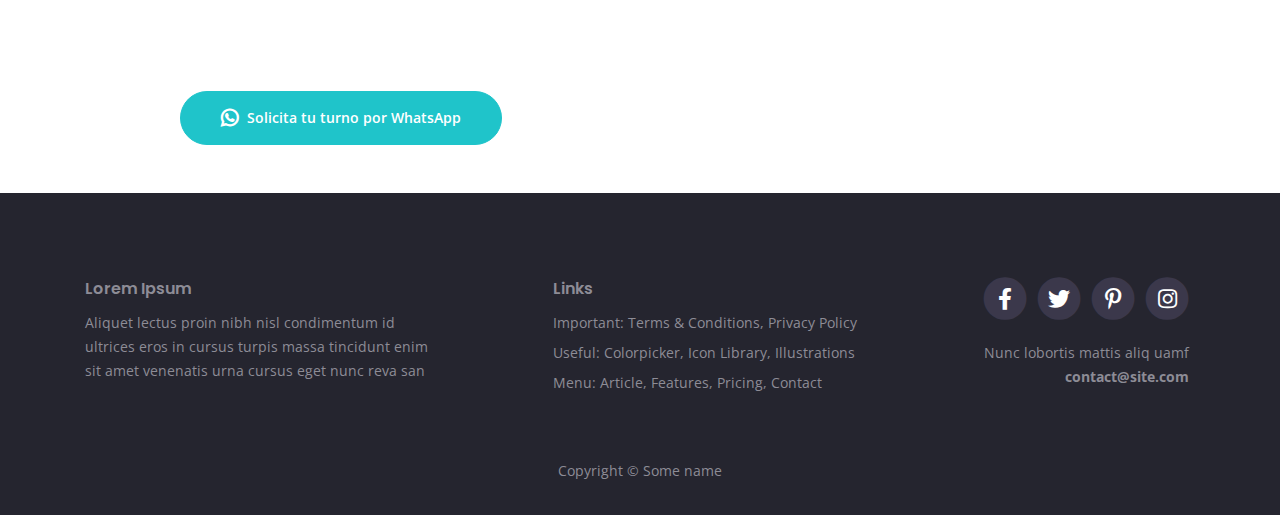
==== commit dbdc3679: "dale ke va" ====
--- a/contact.html
+++ b/contact.html
@@ -53,14 +53,14 @@
             <div class="navbar-collapse offcanvas-collapse" id="navbarsExampleDefault">
                 <ul class="navbar-nav ml-auto">
                     <li class="nav-item">
-                        <a class="nav-link page-scroll" href="#servicios">Nuestros servicios<span
+                        <a class="nav-link page-scroll" href="index.html#servicios">Nuestros servicios<span
                                 class="sr-only">(current)</span></a>
                     </li>
                     <li class="nav-item">
-                        <a class="nav-link page-scroll" href="#modalidades">Modalidades </a>
-                    </li>
-                    <li class="nav-item">
-                        <a class="nav-link page-scroll" href="#ubicación">¿Donde estamos? </a>
+                        <a class="nav-link page-scroll" href="index.html#modalidades">Modalidades </a>
+                    </li>
+                    <li class="nav-item">
+                        <a class="nav-link page-scroll" href="index.html#ubicacion">¿Donde estamos? </a>
                     </li>
                     <li class="nav-item">
                         <a class="nav-link page-scroll" href="pricing.html">Terminos y condiciones</a>
@@ -82,9 +82,10 @@
     <header class="ex-header">
         <div class="container">
             <div class="row">
-                <div class="col-xl-10 offset-xl-1 pt-5">
+                <div class="col-xxl-10 offset-xl-1 pt-5 mt-4">
                     <h1 class="h1">Contáctenos y te contestaremos a la brevedad</h1>
-                </div> <!-- end of col -->
+                </div>
+                <!-- end of col -->
             </div> <!-- end of row -->
         </div> <!-- end of container -->
     </header> <!-- end of ex-header -->
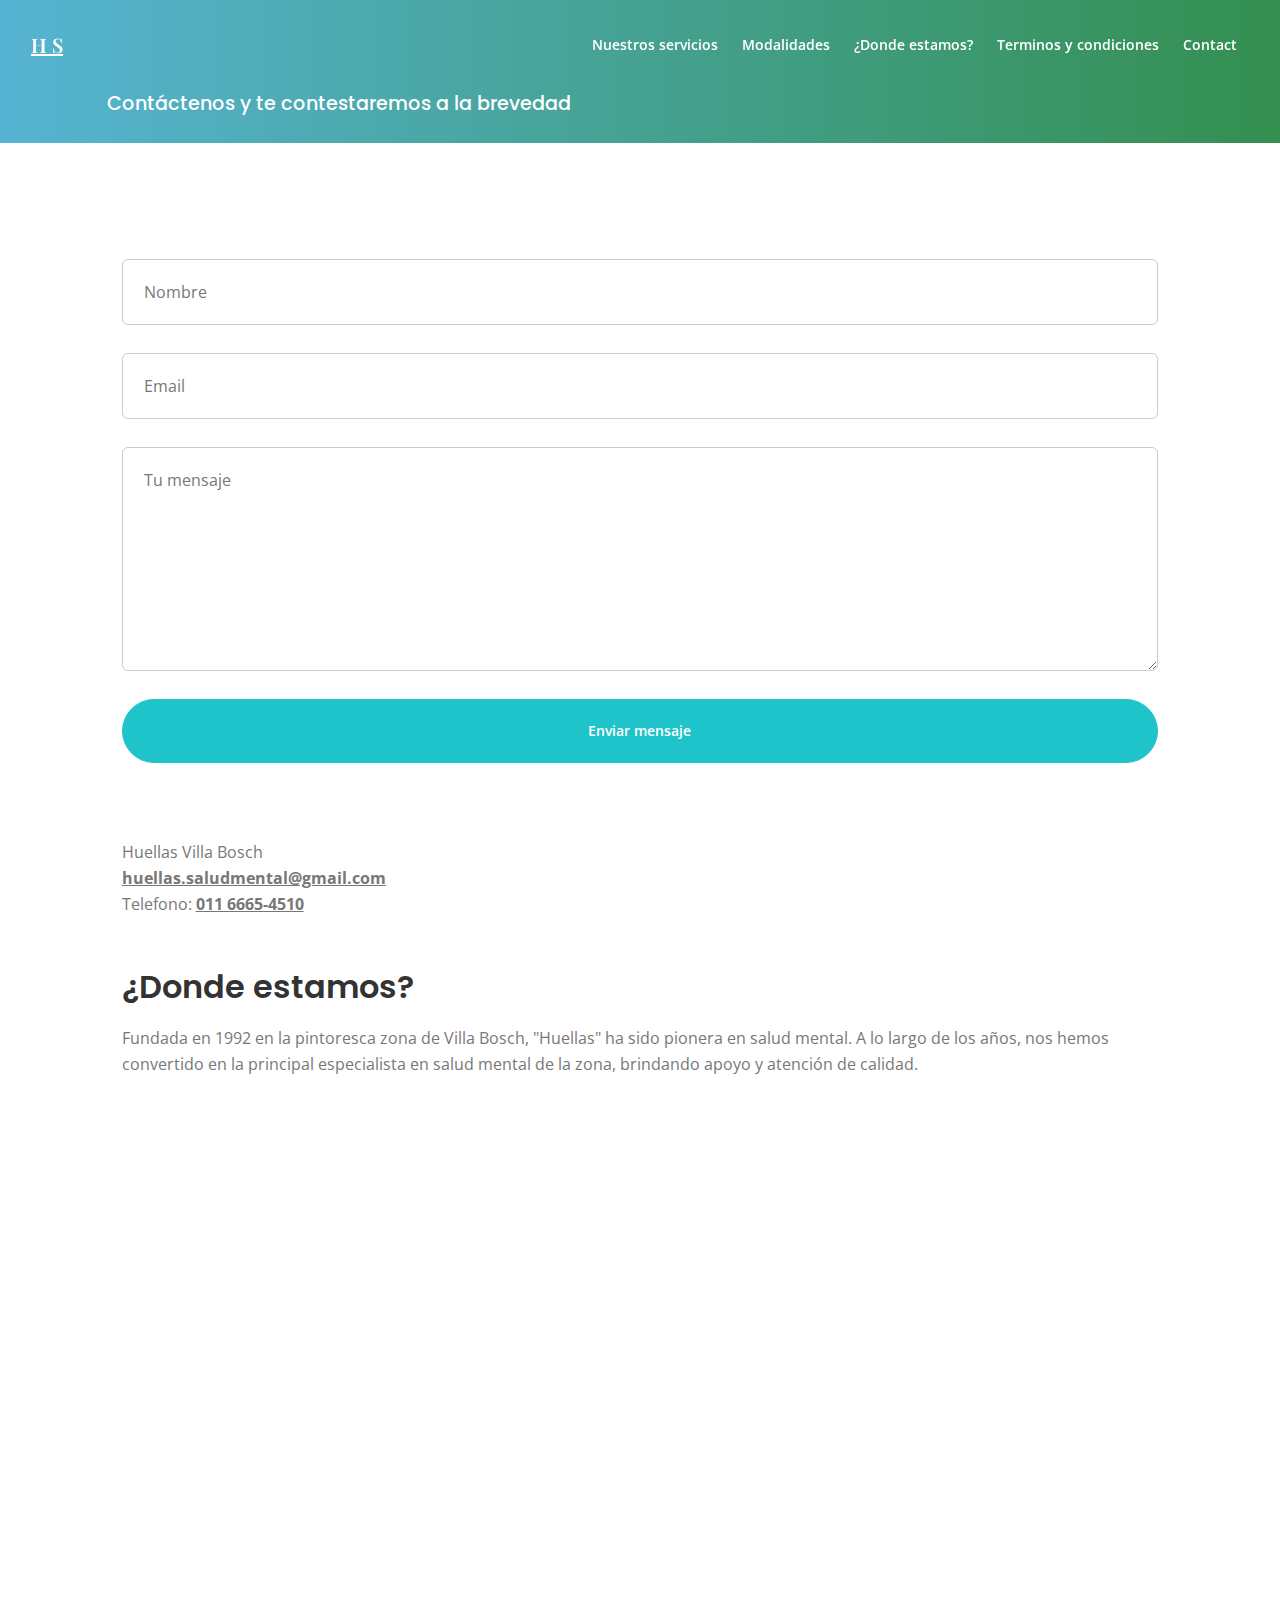
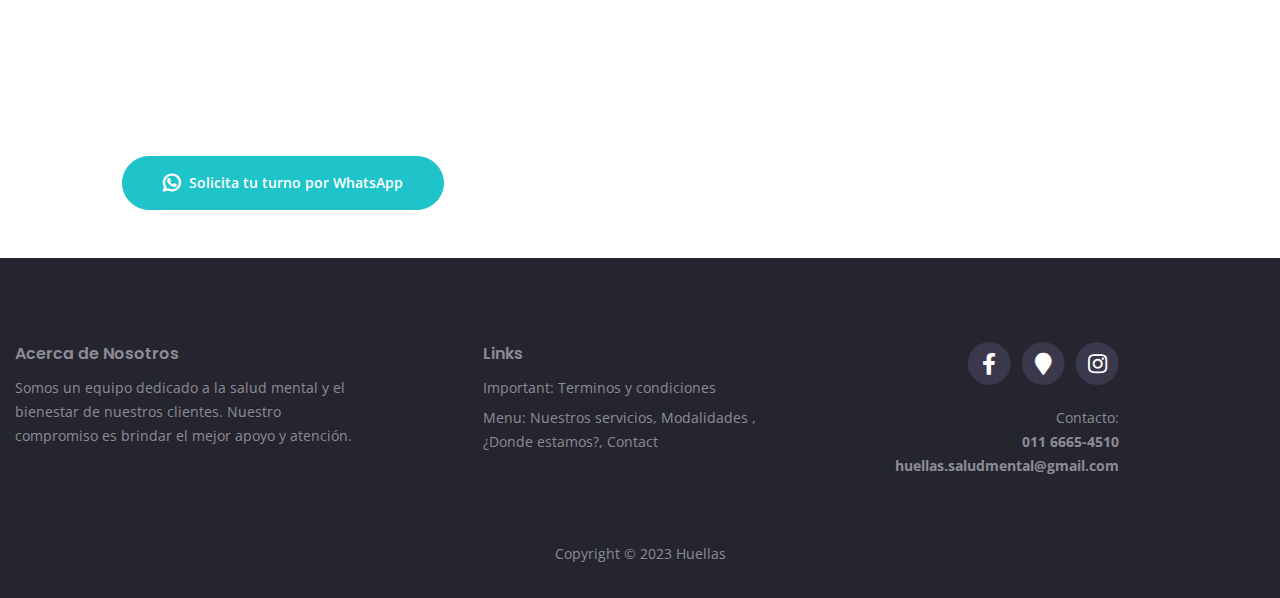
==== commit b36284f9: "casi" ====
--- a/contact.html
+++ b/contact.html
@@ -152,78 +152,84 @@
         </div> <!-- end of ex-basic-1 -->
         <!-- end of basic -->
 
-
-        <!-- Footer -->
-        <div class="footer">
-            <div class="container">
-                <div class="row">
-                    <div class="col-lg-12">
-                        <div class="footer-col first">
-                            <h6>Lorem Ipsum</h6>
-                            <p class="p-small">Aliquet lectus proin nibh nisl condimentum id ultrices eros in cursus turpis massa tincidunt enim sit amet venenatis urna cursus eget nunc reva san</p>
-                        </div> <!-- end of footer-col -->
-                        <div class="footer-col second">
-                            <h6>Links</h6>
-                            <ul class="list-unstyled li-space-lg p-small">
-                                <li>Important: <a href="terms.html">Terms & Conditions</a>, <a href="privacy.html">Privacy Policy</a></li>
-                                <li>Useful: <a href="#">Colorpicker</a>, <a href="#">Icon Library</a>, <a href="#">Illustrations</a></li>
-                                <li>Menu: <a href="article.html">Article</a>, <a href="features.html">Features</a>, <a href="pricing.html">Pricing</a>, <a href="contact.html">Contact</a></li>
-                            </ul>
-                        </div> <!-- end of footer-col -->
-                        <div class="footer-col third">
-                            <span class="fa-stack">
-                                <a href="#your-link">
-                                    <i class="fas fa-circle fa-stack-2x"></i>
-                                    <i class="fab fa-facebook-f fa-stack-1x"></i>
-                                </a>
-                            </span>
-                            <span class="fa-stack">
-                                <a href="#your-link">
-                                    <i class="fas fa-circle fa-stack-2x"></i>
-                                    <i class="fab fa-twitter fa-stack-1x"></i>
-                                </a>
-                            </span>
-                            <span class="fa-stack">
-                                <a href="#your-link">
-                                    <i class="fas fa-circle fa-stack-2x"></i>
-                                    <i class="fab fa-pinterest-p fa-stack-1x"></i>
-                                </a>
-                            </span>
-                            <span class="fa-stack">
-                                <a href="#your-link">
-                                    <i class="fas fa-circle fa-stack-2x"></i>
-                                    <i class="fab fa-instagram fa-stack-1x"></i>
-                                </a>
-                            </span>
-                            <p class="p-small">Nunc lobortis mattis aliq uamf <a href="mailto:contact@site.com"><strong>contact@site.com</strong></a></p>
-                        </div> <!-- end of footer-col -->
-                    </div> <!-- end of col -->
-                </div> <!-- end of row -->
-            </div> <!-- end of container -->
-        </div> <!-- end of footer -->  
-        <!-- end of footer -->
-
-
-        <!-- Copyright -->
-        <div class="copyright">
-            <div class="container">
-                <div class="row">
-                    <div class="col-lg-12">
-                        <p class="p-small">Copyright © Some name</p>
-                    </div> <!-- end of col -->
-                </div> <!-- enf of row -->
-            </div> <!-- end of container -->
-        </div> <!-- end of copyright --> 
-        <!-- end of copyright -->
-        
-            
-        <!-- Scripts -->
-        <script src="js/jquery.min.js"></script> <!-- jQuery for Bootstrap's JavaScript plugins -->
-        <script src="js/bootstrap.min.js"></script> <!-- Bootstrap framework -->
-        <script src="js/jquery.easing.min.js"></script> <!-- jQuery Easing for smooth scrolling between anchors -->
-        <script src="js/swiper.min.js"></script> <!-- Swiper for image and text sliders -->
-        <script src="js/jquery.magnific-popup.js"></script> <!-- Magnific Popup for lightboxes -->
-        <script src="js/morphext.min.js"></script> <!-- Morphtext rotating text in the header -->
-        <script src="js/scripts.js"></script> <!-- Custom scripts -->
-    </body>
+ <!-- Footer -->
+ <div class="footer">
+    <div class="container">
+        <div class="row">
+            <div class="col-lg-12">
+                <div class="footer-col first">
+                    <h6>Acerca de Nosotros</h6>
+                    <p class="p-small">Somos un equipo dedicado a la salud mental y el bienestar de
+                        nuestros clientes. Nuestro compromiso es brindar el mejor apoyo y atención.
+                    </p>
+                </div> <!-- end of footer-col -->
+                <div class="footer-col second">
+                    <h6>Links</h6>
+                    <ul class="list-unstyled li-space-lg p-small">
+                        <li>Important: <a href="terms.html">Terminos y condiciones</a>
+
+                        <li>Menu: <a
+                            href="index.html#servicios">Nuestros servicios</a>, <a
+                            href="index.html#modalidades">Modalidades </a>,<a href="#ubicacion">¿Donde estamos?</a>, <a href="contact.html">Contact</a>
+                    </li>
+                    </ul>
+                </div> <!-- end of footer-col -->
+                <div class="footer-col third">
+                    <span class="fa-stack">
+                        <a href="https://www.facebook.com/Huellas1994" target="_blank">
+                            <i class="fas fa-circle fa-stack-2x"></i>
+                            <i class="fab fa-facebook-f fa-stack-1x"></i>
+                        </a>
+                    </span>
+                    <span class="fa-stack">
+                        <a href="https://maps.app.goo.gl/yyGmv5NWjAof5WeLA" target="_blank">
+                            <i class="fas fa-circle fa-stack-2x"></i>
+                            <i class="fas fa-map-marker fa-stack-1x"></i>
+                        </a>
+                    </span>
+                    <span class="fa-stack">
+                        <a href="https://www.instagram.com/huellas_psicologia/" target="_blank">
+                            <i class="fas fa-circle fa-stack-2x"></i>
+                            <i class="fab fa-instagram fa-stack-1x"></i>
+                        </a>
+                    </span>
+                    <p class="p-small">Contacto:
+                        <br>
+                        <a href="tel:+5491166654510" target="_blank"><strong>011
+                                6665-4510</strong></a>
+                        <br> <a href="mailto:huellas.saludmental@gmail.com"
+                            target="_blank"><strong>huellas.saludmental@gmail.com</strong></a>
+                    </p>
+                </div> <!-- end of footer-col -->
+            </div> <!-- end of col -->
+        </div> <!-- end of row -->
+    </div> <!-- end of container -->
+</div> <!-- end of footer -->
+<!-- end of footer -->
+
+
+<!-- Copyright -->
+<div class="copyright">
+    <div class="container">
+        <div class="row">
+            <div class="col-lg-12">
+                <p class="p-small">Copyright © 2023 Huellas</p>
+            </div> <!-- end of col -->
+        </div> <!-- enf of row -->
+    </div> <!-- end of container -->
+</div> <!-- end of copyright -->
+<!-- end of copyright -->
+
+
+<!-- Scripts -->
+<script src="js/jquery.min.js"></script> <!-- jQuery for Bootstrap's JavaScript plugins -->
+<script src="js/bootstrap.min.js"></script> <!-- Bootstrap framework -->
+<script src="js/jquery.easing.min.js"></script>
+<!-- jQuery Easing for smooth scrolling between anchors -->
+<script src="js/swiper.min.js"></script> <!-- Swiper for image and text sliders -->
+<script src="js/jquery.magnific-popup.js"></script> <!-- Magnific Popup for lightboxes -->
+<script src="js/morphext.min.js"></script> <!-- Morphtext rotating text in the header -->
+<script src="js/scripts.js"></script> <!-- Custom scripts -->
+</body>
+
 </html>--- a/css/styles.css
+++ b/css/styles.css
@@ -43,6 +43,12 @@
     width: 100%;
 	height: 100%;
 }
+.Logo{
+	object-fit: contain;
+    height: 140px;
+    width: 160px;
+}
+
 .servicios{
 	display: flex;
 	justify-content: center;
@@ -82,6 +88,9 @@
 h5 {
 	color: #333333;
 	font: 600 1.25rem/1.75rem "Poppins", sans-serif;
+}
+.servis{
+	margin: -30px 0px 40px 0px;
 }
 
 h6 {
@@ -1737,6 +1746,10 @@
 		padding-left: 2rem;
 	}
 	/* end of extra pages */
+	.container, .container-sm, .container-md {
+		max-width: 1000vw;
+	}
+	
 }
 /* end of min-width 768px */
 
